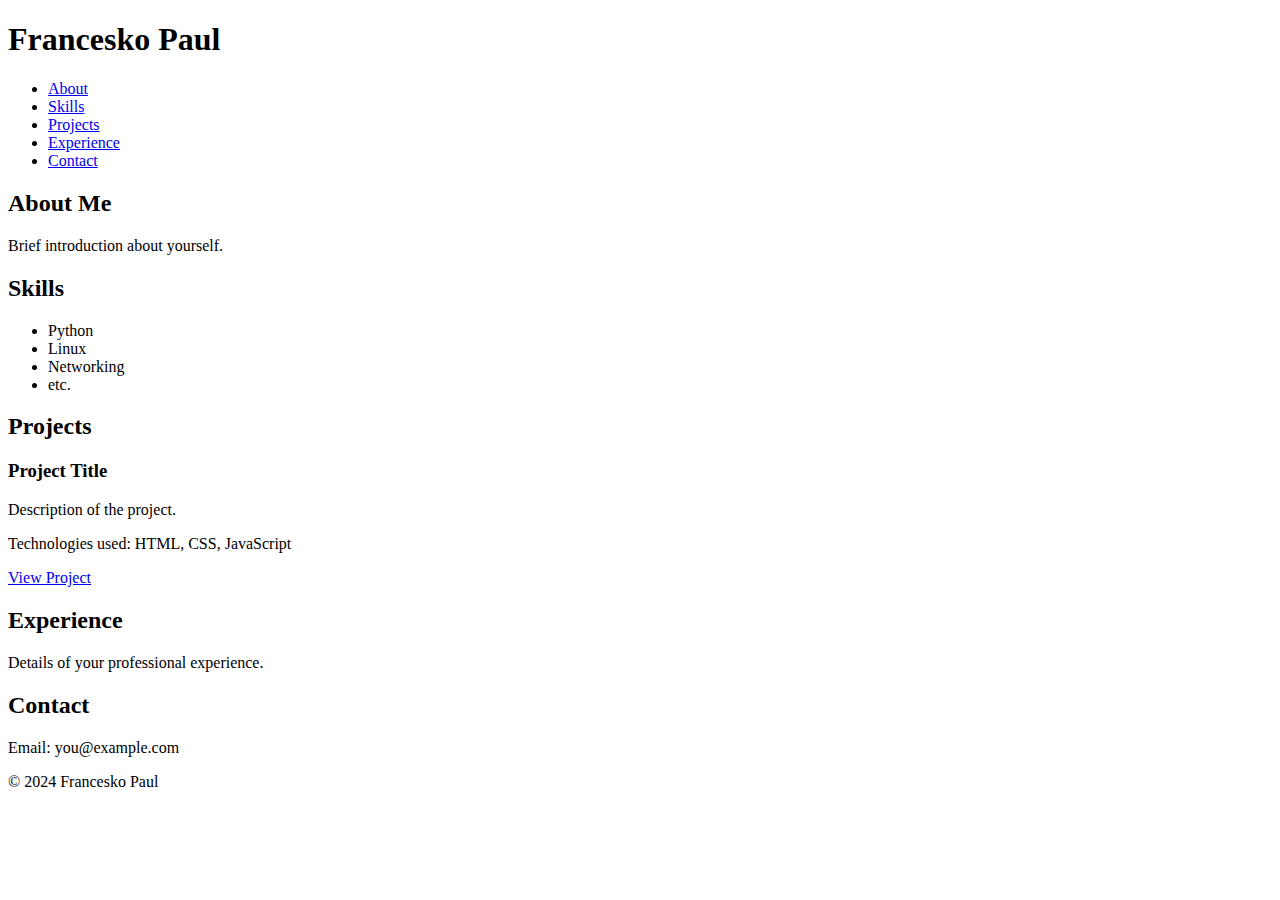
==== index.html @ 2ea62d70 "Initial commit with portfolio files" ====
﻿<!DOCTYPE html>
<html lang="en">
<head>
    <meta charset="UTF-8">
    <meta name="viewport" content="width=device-width, initial-scale=1.0">
    <title>Francesko Paul's Portfolio</title>
    <link rel="stylesheet" href="styles.css">
    <script src="scripts.js"></script>

</head>
<body>
    <header>
        <h1>Francesko Paul</h1>
        <nav>
            <ul>
                <li><a href="#about">About</a></li>
                <li><a href="#skills">Skills</a></li>
                <li><a href="#projects">Projects</a></li>
                <li><a href="#experience">Experience</a></li>
                <li><a href="#contact">Contact</a></li>
            </ul>
        </nav>
    </header>
    <main>
        <section id="about">
            <h2>About Me</h2>
            <p>Brief introduction about yourself.</p>
        </section>
        <section id="skills">
            <h2>Skills</h2>
            <ul>
                <li>Python</li>
                <li>Linux</li>
                <li>Networking</li>
                <li>etc.</li>
            </ul>
        </section>
        <section id="projects">
            <h2>Projects</h2>
            <div class="project">
                <h3>Project Title</h3>
                <p>Description of the project.</p>
                <p>Technologies used: HTML, CSS, JavaScript</p>
                <a href="project-link">View Project</a>
            </div>
        </section>
        <section id="experience">
            <h2>Experience</h2>
            <p>Details of your professional experience.</p>
        </section>
        <section id="contact">
            <h2>Contact</h2>
            <p>Email: you@example.com</p>
        </section>
    </main>
    <footer>
        <p>&copy; 2024 Francesko Paul</p>
    </footer>
</body>
</html>
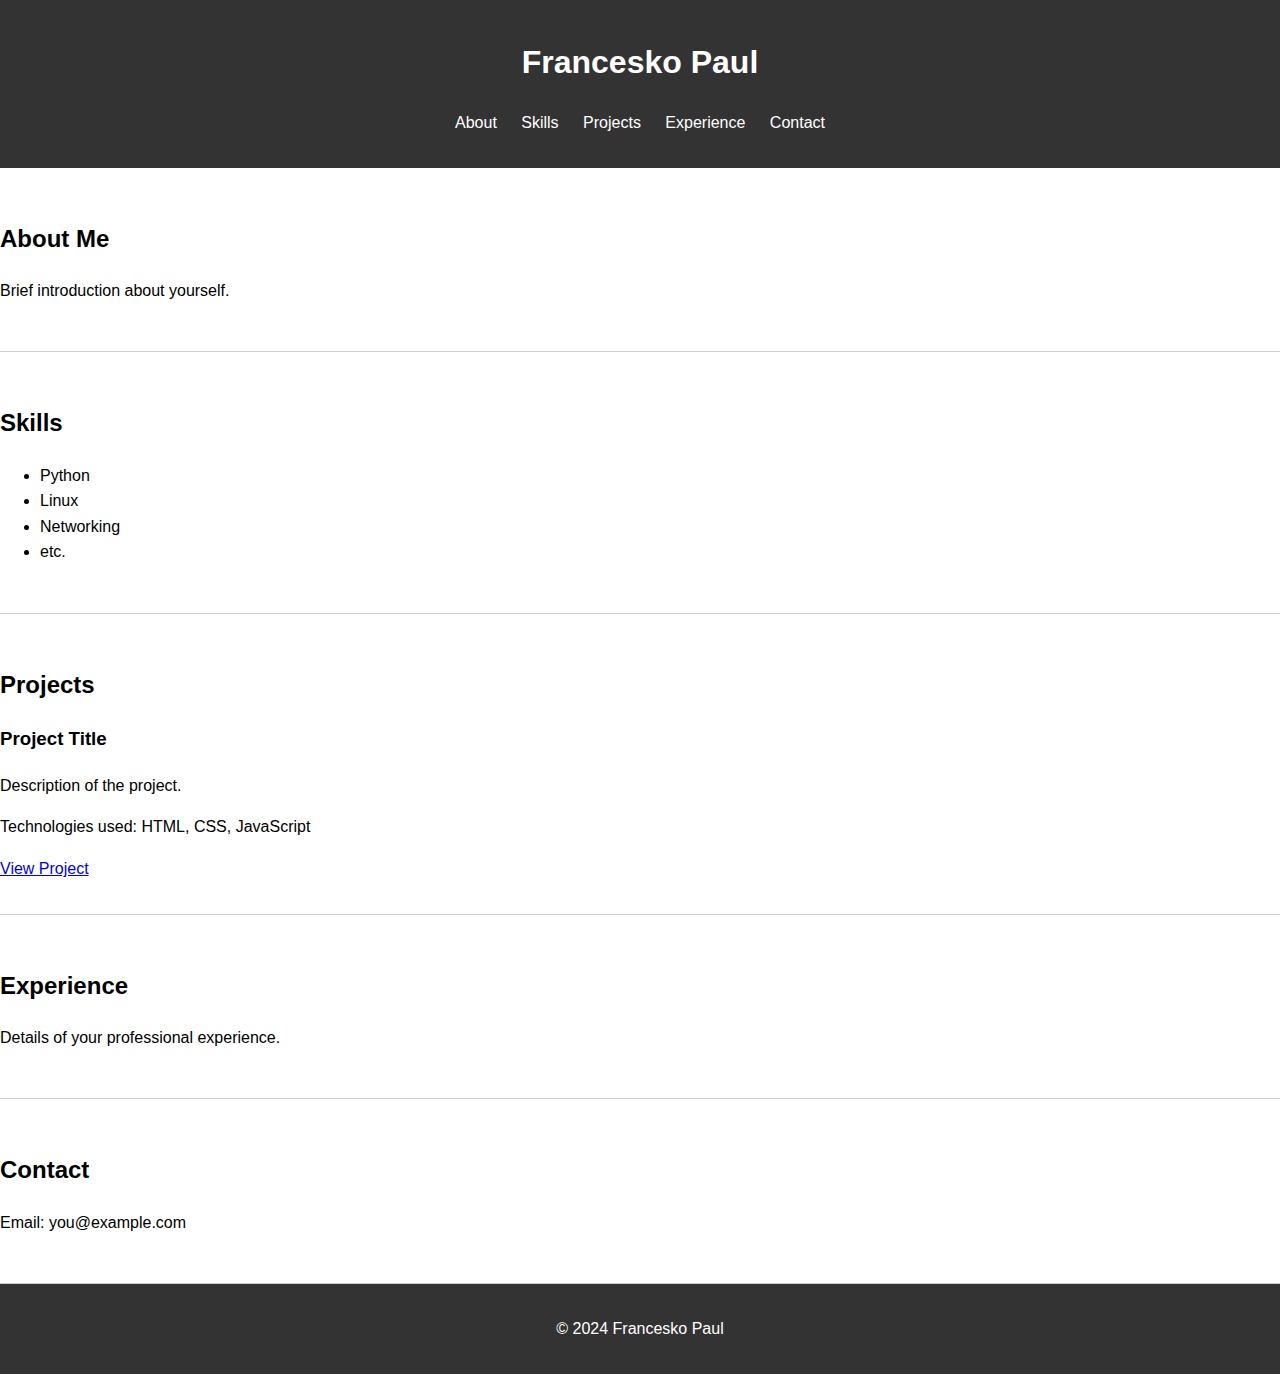
==== commit 5df18007: "correction of the file names in html" ====
--- a/index.html
+++ b/index.html
@@ -4,8 +4,8 @@
     <meta charset="UTF-8">
     <meta name="viewport" content="width=device-width, initial-scale=1.0">
     <title>Francesko Paul's Portfolio</title>
-    <link rel="stylesheet" href="styles.css">
-    <script src="scripts.js"></script>
+    <link rel="stylesheet" href="style.css">
+    <script src="script.js"></script>
 
 </head>
 <body>
--- a/style.css
+++ b/style.css
@@ -0,0 +1,40 @@
+﻿body {
+    font-family: Arial, sans-serif;
+    line-height: 1.6;
+    margin: 0;
+    padding: 0;
+}
+
+header {
+    background: #333;
+    color: #fff;
+    padding: 1em 0;
+    text-align: center;
+}
+
+nav ul {
+    list-style: none;
+    padding: 0;
+}
+
+    nav ul li {
+        display: inline;
+        margin: 0 10px;
+    }
+
+        nav ul li a {
+            color: #fff;
+            text-decoration: none;
+        }
+
+section {
+    padding: 2em 0;
+    border-bottom: 1px solid #ccc;
+}
+
+footer {
+    background: #333;
+    color: #fff;
+    text-align: center;
+    padding: 1em 0;
+}
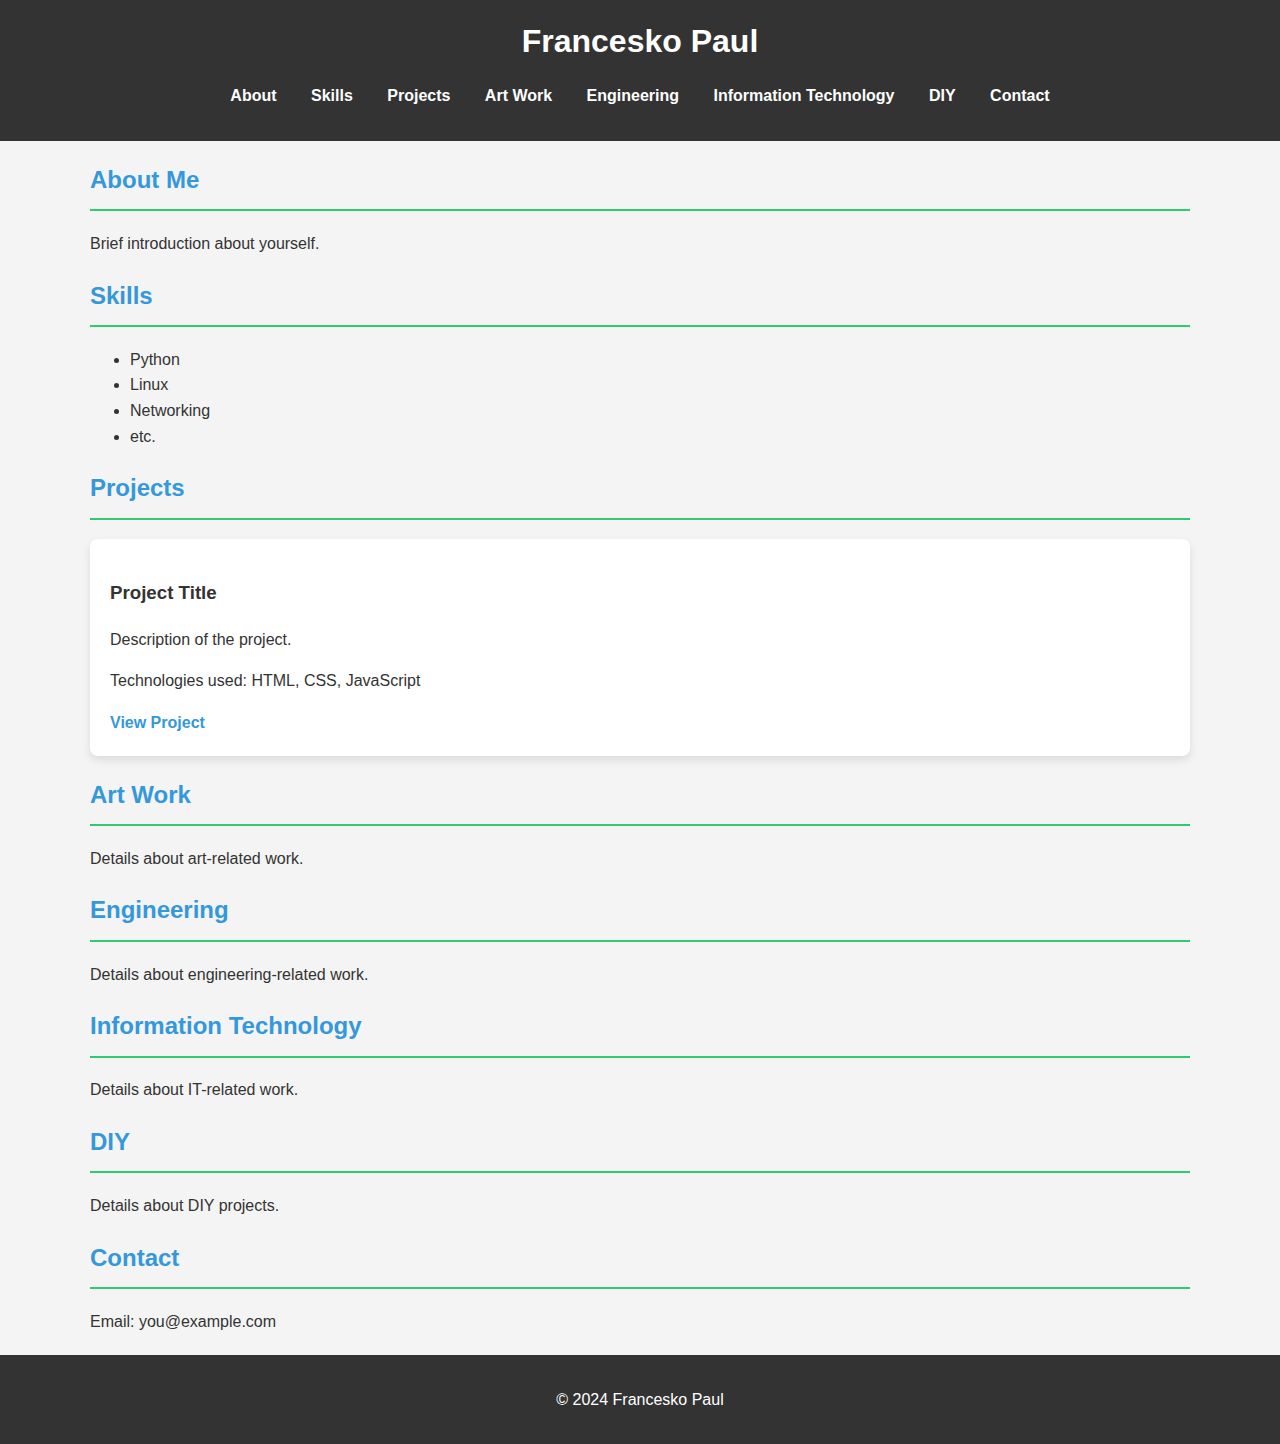
==== commit 52d22652: "Modernized my website" ====
--- a/index.html
+++ b/index.html
@@ -5,8 +5,6 @@
     <meta name="viewport" content="width=device-width, initial-scale=1.0">
     <title>Francesko Paul's Portfolio</title>
     <link rel="stylesheet" href="style.css">
-    <script src="script.js"></script>
-
 </head>
 <body>
     <header>
@@ -16,7 +14,10 @@
                 <li><a href="#about">About</a></li>
                 <li><a href="#skills">Skills</a></li>
                 <li><a href="#projects">Projects</a></li>
-                <li><a href="#experience">Experience</a></li>
+                <li><a href="#art">Art Work</a></li>
+                <li><a href="#engineering">Engineering</a></li>
+                <li><a href="#it">Information Technology</a></li>
+                <li><a href="#diy">DIY</a></li>
                 <li><a href="#contact">Contact</a></li>
             </ul>
         </nav>
@@ -37,16 +38,31 @@
         </section>
         <section id="projects">
             <h2>Projects</h2>
-            <div class="project">
-                <h3>Project Title</h3>
-                <p>Description of the project.</p>
-                <p>Technologies used: HTML, CSS, JavaScript</p>
-                <a href="project-link">View Project</a>
+            <div class="project-grid">
+                <div class="project">
+                    <h3>Project Title</h3>
+                    <p>Description of the project.</p>
+                    <p>Technologies used: HTML, CSS, JavaScript</p>
+                    <a href="project-link">View Project</a>
+                </div>
+                <!-- Add more project blocks as needed -->
             </div>
         </section>
-        <section id="experience">
-            <h2>Experience</h2>
-            <p>Details of your professional experience.</p>
+        <section id="art">
+            <h2>Art Work</h2>
+            <p>Details about art-related work.</p>
+        </section>
+        <section id="engineering">
+            <h2>Engineering</h2>
+            <p>Details about engineering-related work.</p>
+        </section>
+        <section id="it">
+            <h2>Information Technology</h2>
+            <p>Details about IT-related work.</p>
+        </section>
+        <section id="diy">
+            <h2>DIY</h2>
+            <p>Details about DIY projects.</p>
         </section>
         <section id="contact">
             <h2>Contact</h2>
@@ -56,5 +72,6 @@
     <footer>
         <p>&copy; 2024 Francesko Paul</p>
     </footer>
+    <script src="scripts.js"></script>
 </body>
 </html>
--- a/style.css
+++ b/style.css
@@ -1,16 +1,37 @@
-﻿body {
-    font-family: Arial, sans-serif;
+﻿:root {
+    --primary-color: #3498db;
+    --secondary-color: #2ecc71;
+    --background-color: #f4f4f4;
+    --text-color: #333;
+    --header-bg-color: #333;
+    --header-text-color: #fff;
+    --link-color: #3498db;
+    --link-hover-color: #2980b9;
+}
+
+body {
+    font-family: 'Arial', sans-serif;
     line-height: 1.6;
     margin: 0;
     padding: 0;
+    background-color: var(--background-color);
+    color: var(--text-color);
 }
 
 header {
-    background: #333;
-    color: #fff;
+    background: var(--header-bg-color);
+    color: var(--header-text-color);
     padding: 1em 0;
     text-align: center;
+    position: sticky;
+    top: 0;
+    width: 100%;
+    z-index: 1000;
 }
+
+    header h1 {
+        margin: 0;
+    }
 
 nav ul {
     list-style: none;
@@ -19,22 +40,65 @@
 
     nav ul li {
         display: inline;
-        margin: 0 10px;
+        margin: 0 15px;
     }
 
         nav ul li a {
-            color: #fff;
+            color: var(--header-text-color);
             text-decoration: none;
+            font-weight: bold;
+            transition: color 0.3s ease;
         }
 
-section {
-    padding: 2em 0;
-    border-bottom: 1px solid #ccc;
+            nav ul li a:hover {
+                color: var(--secondary-color);
+            }
+
+main {
+    max-width: 1100px;
+    margin: 20px auto;
+    padding: 0 20px;
 }
 
+h2 {
+    color: var(--primary-color);
+    border-bottom: 2px solid var(--secondary-color);
+    padding-bottom: 10px;
+}
+
+.project-grid {
+    display: grid;
+    grid-template-columns: repeat(auto-fit, minmax(300px, 1fr));
+    gap: 20px;
+}
+
+.project {
+    background: #fff;
+    padding: 20px;
+    border-radius: 8px;
+    box-shadow: 0 4px 8px rgba(0, 0, 0, 0.1);
+    transition: transform 0.3s ease, box-shadow 0.3s ease;
+}
+
+    .project:hover {
+        transform: translateY(-5px);
+        box-shadow: 0 6px 12px rgba(0, 0, 0, 0.2);
+    }
+
+    .project a {
+        color: var(--link-color);
+        text-decoration: none;
+        font-weight: bold;
+    }
+
+        .project a:hover {
+            color: var(--link-hover-color);
+        }
+
 footer {
-    background: #333;
-    color: #fff;
+    background: var(--header-bg-color);
+    color: var(--header-text-color);
     text-align: center;
     padding: 1em 0;
+    margin-top: 20px;
 }
